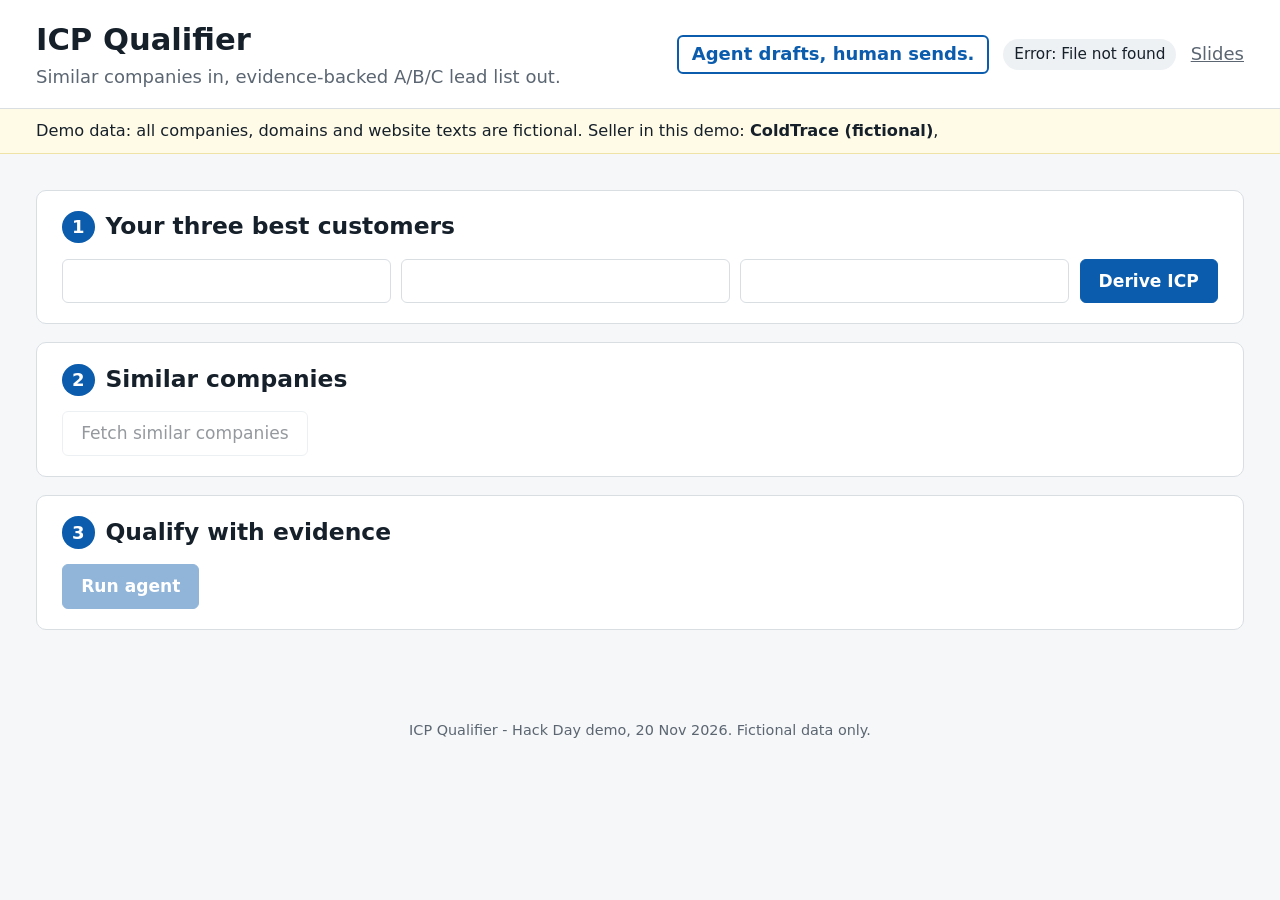
==== static/index.html @ ff9b924c "Front end (plain HTML/JS) and /slides Co-Authored-By: Claude Opus <noreply@anthropic.com>" ====
<!doctype html>
<html lang="en">
<head>
<meta charset="utf-8">
<meta name="viewport" content="width=device-width, initial-scale=1">
<title>ICP Qualifier - evidence-backed lead lists</title>
<link rel="stylesheet" href="/static/style.css">
</head>
<body>
<header class="top">
  <div>
    <h1>ICP Qualifier</h1>
    <p class="sub">Similar companies in, evidence-backed A/B/C lead list out.</p>
  </div>
  <div class="top-right">
    <span class="motto">Agent drafts, human sends.</span>
    <span id="mode" class="badge">loading...</span>
    <a class="small-link" href="/slides">Slides</a>
  </div>
</header>
<p class="notice">Demo data: all companies, domains and website texts are fictional. Seller in this demo: <strong id="seller">ColdTrace (fictional)</strong>, <span id="offer"></span></p>

<main>
  <section class="step" id="step1">
    <h2><span class="num">1</span> Your three best customers</h2>
    <div class="seeds">
      <input id="seed0" list="customers" aria-label="Best customer 1">
      <input id="seed1" list="customers" aria-label="Best customer 2">
      <input id="seed2" list="customers" aria-label="Best customer 3">
      <datalist id="customers"></datalist>
      <button id="btn-icp" class="primary">Derive ICP</button>
    </div>
    <div id="icp-wrap" hidden>
      <p class="hint">Derived from the websites of your best customers. Edit anything: switch criteria on or off, change terms, ranges and weights.</p>
      <table class="criteria">
        <thead><tr><th>On</th><th>Criterion</th><th>Terms / range</th><th>Weight</th><th>Must-have</th></tr></thead>
        <tbody id="criteria-body"></tbody>
      </table>
    </div>
  </section>

  <section class="step" id="step2">
    <h2><span class="num">2</span> Similar companies</h2>
    <button id="btn-cand" disabled>Fetch similar companies</button>
    <div id="cand-wrap" hidden>
      <p id="cand-meta"></p>
      <div id="cand-list" class="chips"></div>
    </div>
  </section>

  <section class="step" id="step3">
    <h2><span class="num">3</span> Qualify with evidence</h2>
    <button id="btn-run" class="primary" disabled>Run agent</button>
    <span id="run-status" class="hint"></span>
    <div id="results-wrap" hidden>
      <div class="toolbar">
        <div class="filters" role="group" aria-label="Filter by tier">
          <button class="filter active" data-tier="ALL">All</button>
          <button class="filter" data-tier="A">A</button>
          <button class="filter" data-tier="B">B</button>
          <button class="filter" data-tier="C">C</button>
        </div>
        <input id="search" placeholder="Search companies" aria-label="Search">
        <label>Sort
          <select id="sort">
            <option value="tier">Tier, then score</option>
            <option value="score">Score</option>
            <option value="name">Name</option>
            <option value="similarity">Similarity</option>
          </select>
        </label>
        <a id="export" class="button">Export CSV</a>
      </div>
      <p class="hint">No verdict without a verbatim quote. "No evidence" lowers the tier. Export is a draft list for Needle or your CRM; nothing is sent.</p>
      <table class="results">
        <thead><tr><th>Tier</th><th>Company</th><th>Score</th><th>Why</th><th></th></tr></thead>
        <tbody id="results-body"></tbody>
      </table>
    </div>
  </section>
</main>
<footer>ICP Qualifier - Hack Day demo, 20 Nov 2026. Fictional data only.</footer>
<script src="/static/app.js"></script>
</body>
</html>
---- static/style.css ----
:root {
  --ink: #16202a; --muted: #5b6672; --line: #d9dee3; --bg: #f6f7f8; --card: #fff;
  --accent: #0b5cad; --a: #1d7a3a; --b: #b26a00; --c: #6b7280; --bad: #b42318;
  font-size: 18px;
}
* { box-sizing: border-box; }
body { margin: 0; font-family: system-ui, -apple-system, "Segoe UI", Roboto, sans-serif; color: var(--ink); background: var(--bg); line-height: 1.45; }
.top { display: flex; justify-content: space-between; align-items: center; gap: 1rem; flex-wrap: wrap; padding: 1rem 2rem; background: var(--card); border-bottom: 1px solid var(--line); }
.top h1 { margin: 0; font-size: 1.7rem; }
.sub { margin: .1rem 0 0; color: var(--muted); }
.top-right { display: flex; gap: .8rem; align-items: center; flex-wrap: wrap; }
.motto { font-weight: 700; color: var(--accent); border: 2px solid var(--accent); border-radius: 6px; padding: .25rem .7rem; }
.badge { font-size: .85rem; padding: .25rem .6rem; border-radius: 999px; background: #eef1f4; }
.badge.rules { background: #fff4e0; } .badge.llm { background: #e4f4e8; }
.small-link { color: var(--muted); }
.notice { margin: 0; padding: .55rem 2rem; background: #fffbe6; border-bottom: 1px solid #efe3a8; font-size: .9rem; }
main { max-width: 1280px; margin: 0 auto; padding: 1rem 2rem 3rem; }
.step { background: var(--card); border: 1px solid var(--line); border-radius: 10px; padding: 1.1rem 1.4rem; margin: 1rem 0; }
.step h2 { margin: 0 0 .8rem; font-size: 1.3rem; display: flex; align-items: center; gap: .6rem; }
.num { display: inline-grid; place-items: center; width: 1.8rem; height: 1.8rem; border-radius: 50%; background: var(--accent); color: #fff; font-size: 1rem; }
button, .button { font: inherit; font-size: .95rem; padding: .5rem 1rem; border: 1px solid var(--line); border-radius: 6px; background: #fff; cursor: pointer; color: var(--ink); text-decoration: none; display: inline-block; }
button.primary { background: var(--accent); border-color: var(--accent); color: #fff; font-weight: 600; }
button:disabled { opacity: .45; cursor: default; }
input, select { font: inherit; font-size: .95rem; padding: .4rem .55rem; border: 1px solid var(--line); border-radius: 6px; }
.seeds { display: flex; gap: .6rem; flex-wrap: wrap; }
.seeds input { min-width: 15rem; flex: 1; }
.hint { color: var(--muted); font-size: .9rem; }
table { width: 100%; border-collapse: collapse; }
th { text-align: left; font-size: .8rem; text-transform: uppercase; letter-spacing: .03em; color: var(--muted); border-bottom: 2px solid var(--line); padding: .4rem .5rem; }
td { border-bottom: 1px solid var(--line); padding: .55rem .5rem; vertical-align: top; }
.criteria tr.off td { opacity: .5; }
.rationale { font-size: .8rem; color: var(--muted); }
.terms-in { width: 100%; min-width: 18rem; }
.num-in { width: 6rem; }
.chips { display: flex; flex-wrap: wrap; gap: .4rem; }
.chip { background: #eef3f9; border-radius: 999px; padding: .2rem .7rem; font-size: .88rem; }
.chip small { color: var(--muted); }
.toolbar { display: flex; gap: .8rem; align-items: center; flex-wrap: wrap; margin: 1rem 0 .3rem; }
.filters { display: flex; }
.filter { border-radius: 0; margin-left: -1px; }
.filter:first-child { border-radius: 6px 0 0 6px; } .filter:last-child { border-radius: 0 6px 6px 0; }
.filter.active { background: var(--ink); color: #fff; border-color: var(--ink); }
#search { flex: 1; min-width: 12rem; }
.results tr.row { cursor: pointer; }
.results tr.row:hover { background: #f3f6fa; }
.results tr.open { background: #eef3f9; }
.tier { display: inline-grid; place-items: center; width: 2.1rem; height: 2.1rem; border-radius: 6px; font-weight: 800; color: #fff; font-size: 1.1rem; }
.tier-A { background: var(--a); } .tier-B { background: var(--b); } .tier-C { background: var(--c); }
.domain { color: var(--muted); font-size: .85rem; }
.bar { width: 5rem; height: .5rem; background: #e5e8eb; border-radius: 4px; overflow: hidden; display: inline-block; margin-right: .4rem; vertical-align: middle; }
.bar span { display: block; height: 100%; background: var(--accent); }
.chev { color: var(--muted); width: 2rem; }
.detail > td { background: #fafbfc; padding: .6rem 1rem 1rem; }
.findings td { font-size: .92rem; }
.findings td:first-child { width: 8rem; }
.findings td:nth-child(2) { width: 30%; }
.reason { color: var(--muted); font-size: .85rem; }
.status { display: inline-block; padding: .1rem .5rem; border-radius: 4px; font-size: .8rem; font-weight: 700; }
.st-met { background: #e4f4e8; color: var(--a); } .st-partial { background: #fff1d6; color: var(--b); }
.st-not_met { background: #fde8e7; color: var(--bad); } .st-no_evidence { background: #eceef1; color: var(--c); }
blockquote { margin: 0 0 .25rem; padding: .3rem .7rem; border-left: 3px solid var(--accent); background: #fff; font-style: italic; }
.url { display: block; font-size: .72rem; color: var(--muted); word-break: break-all; }
.noev { color: var(--c); font-style: italic; }
.hook { background: #fff; border: 1px dashed var(--accent); border-radius: 6px; padding: .5rem .8rem; margin-bottom: .6rem; font-size: .92rem; }
footer { text-align: center; color: var(--muted); font-size: .8rem; padding: 1rem; }
.source-view main { max-width: 860px; }
.source-view section { background: #fff; border: 1px solid var(--line); border-radius: 8px; padding: .6rem 1rem; margin: .7rem 0; }
.source-view section.current { border-color: var(--accent); }
.source-view h2 { font-size: .85rem; color: var(--muted); font-family: ui-monospace, monospace; margin: .2rem 0; }
mark { background: #ffe58a; padding: 0 .1rem; }
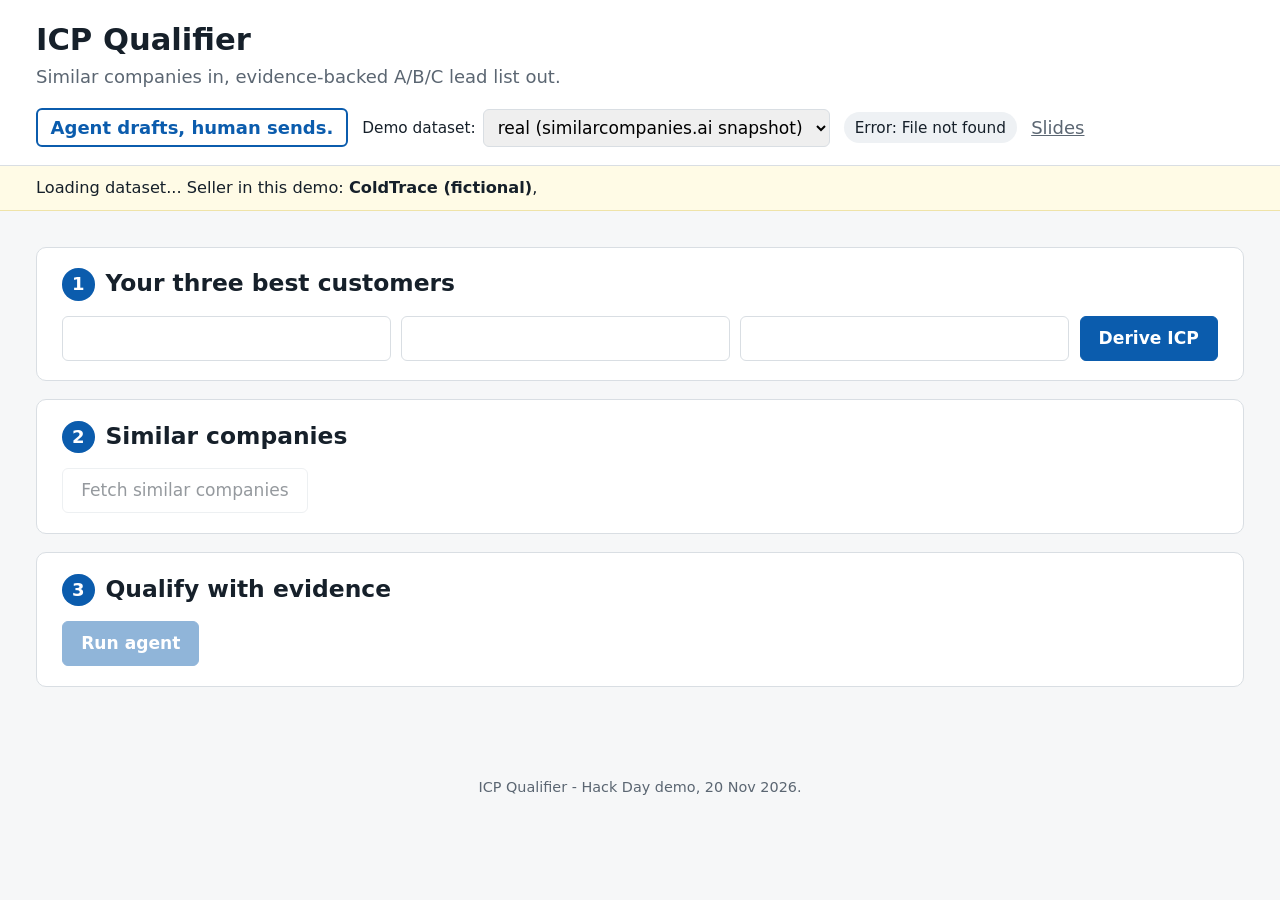
==== commit 9e819d12: "Dataset switch fictional/real in API and front end, source line Co-Authored-By: Claude Opus 5.5 <nor" ====
--- a/static/index.html
+++ b/static/index.html
@@ -14,15 +14,21 @@
   </div>
   <div class="top-right">
     <span class="motto">Agent drafts, human sends.</span>
+    <label class="dataset-pick">Demo dataset:
+      <select id="dataset" aria-label="Demo dataset">
+        <option value="real">real (similarcompanies.ai snapshot)</option>
+        <option value="fictional">fictional</option>
+      </select>
+    </label>
     <span id="mode" class="badge">loading...</span>
     <a class="small-link" href="/slides">Slides</a>
   </div>
 </header>
-<p class="notice">Demo data: all companies, domains and website texts are fictional. Seller in this demo: <strong id="seller">ColdTrace (fictional)</strong>, <span id="offer"></span></p>
+<p class="notice"><span id="notice">Loading dataset...</span> Seller in this demo: <strong id="seller">ColdTrace (fictional)</strong>, <span id="offer"></span><br><span id="source-line"></span></p>
 
 <main>
   <section class="step" id="step1">
-    <h2><span class="num">1</span> Your three best customers</h2>
+    <h2><span class="num">1</span> <span id="step1-title">Your three best customers</span></h2>
     <div class="seeds">
       <input id="seed0" list="customers" aria-label="Best customer 1">
       <input id="seed1" list="customers" aria-label="Best customer 2">
@@ -31,7 +37,7 @@
       <button id="btn-icp" class="primary">Derive ICP</button>
     </div>
     <div id="icp-wrap" hidden>
-      <p class="hint">Derived from the websites of your best customers. Edit anything: switch criteria on or off, change terms, ranges and weights.</p>
+      <p class="hint">Derived from your best customers. Edit anything: switch criteria on or off, change terms, ranges and weights. <span id="size-note"></span></p>
       <table class="criteria">
         <thead><tr><th>On</th><th>Criterion</th><th>Terms / range</th><th>Weight</th><th>Must-have</th></tr></thead>
         <tbody id="criteria-body"></tbody>
@@ -79,7 +85,7 @@
     </div>
   </section>
 </main>
-<footer>ICP Qualifier - Hack Day demo, 20 Nov 2026. Fictional data only.</footer>
+<footer>ICP Qualifier - Hack Day demo, 20 Nov 2026. <span id="footer-data"></span></footer>
 <script src="/static/app.js"></script>
 </body>
 </html>
--- a/static/style.css
+++ b/static/style.css
@@ -68,3 +68,5 @@
 .source-view section.current { border-color: var(--accent); }
 .source-view h2 { font-size: .85rem; color: var(--muted); font-family: ui-monospace, monospace; margin: .2rem 0; }
 mark { background: #ffe58a; padding: 0 .1rem; }
+.dataset-pick { font-size: .85rem; display: flex; gap: .4rem; align-items: center; }
+a.url { color: var(--muted, #5b6672); }
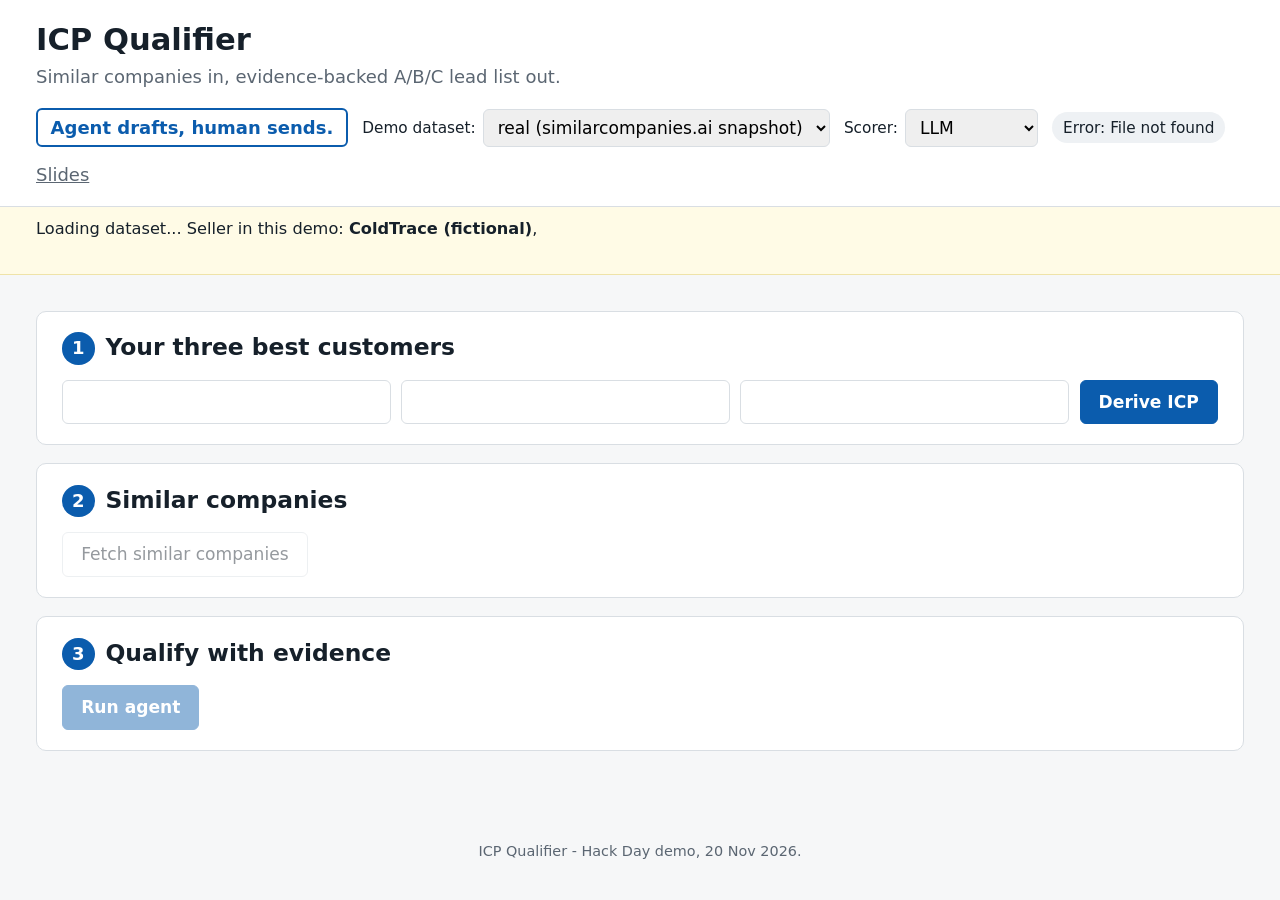
==== commit ab697dbf: "UI scorer switch and not-a-fit badge; offline tests for replay and fit gate Co-Authored-By: Claude F" ====
--- a/static/index.html
+++ b/static/index.html
@@ -20,11 +20,17 @@
         <option value="fictional">fictional</option>
       </select>
     </label>
+    <label class="dataset-pick">Scorer:
+      <select id="scorer" aria-label="Scorer">
+        <option value="llm">LLM</option>
+        <option value="rules">rule-based</option>
+      </select>
+    </label>
     <span id="mode" class="badge">loading...</span>
     <a class="small-link" href="/slides">Slides</a>
   </div>
 </header>
-<p class="notice"><span id="notice">Loading dataset...</span> Seller in this demo: <strong id="seller">ColdTrace (fictional)</strong>, <span id="offer"></span><br><span id="source-line"></span></p>
+<p class="notice"><span id="notice">Loading dataset...</span> Seller in this demo: <strong id="seller">ColdTrace (fictional)</strong>, <span id="offer"></span><br><span id="source-line"></span><br><span id="scorer-line"></span></p>
 
 <main>
   <section class="step" id="step1">
--- a/static/style.css
+++ b/static/style.css
@@ -12,6 +12,8 @@
 .motto { font-weight: 700; color: var(--accent); border: 2px solid var(--accent); border-radius: 6px; padding: .25rem .7rem; }
 .badge { font-size: .85rem; padding: .25rem .6rem; border-radius: 999px; background: #eef1f4; }
 .badge.rules { background: #fff4e0; } .badge.llm { background: #e4f4e8; }
+.nofit { display: inline-block; margin-left: .4rem; padding: 0 .4rem; border-radius: 4px; background: #5b5b5b; color: #fff; font-size: .75rem; font-weight: 700; vertical-align: middle; }
+.fit-box { margin: .3rem 0 .6rem; }
 .small-link { color: var(--muted); }
 .notice { margin: 0; padding: .55rem 2rem; background: #fffbe6; border-bottom: 1px solid #efe3a8; font-size: .9rem; }
 main { max-width: 1280px; margin: 0 auto; padding: 1rem 2rem 3rem; }
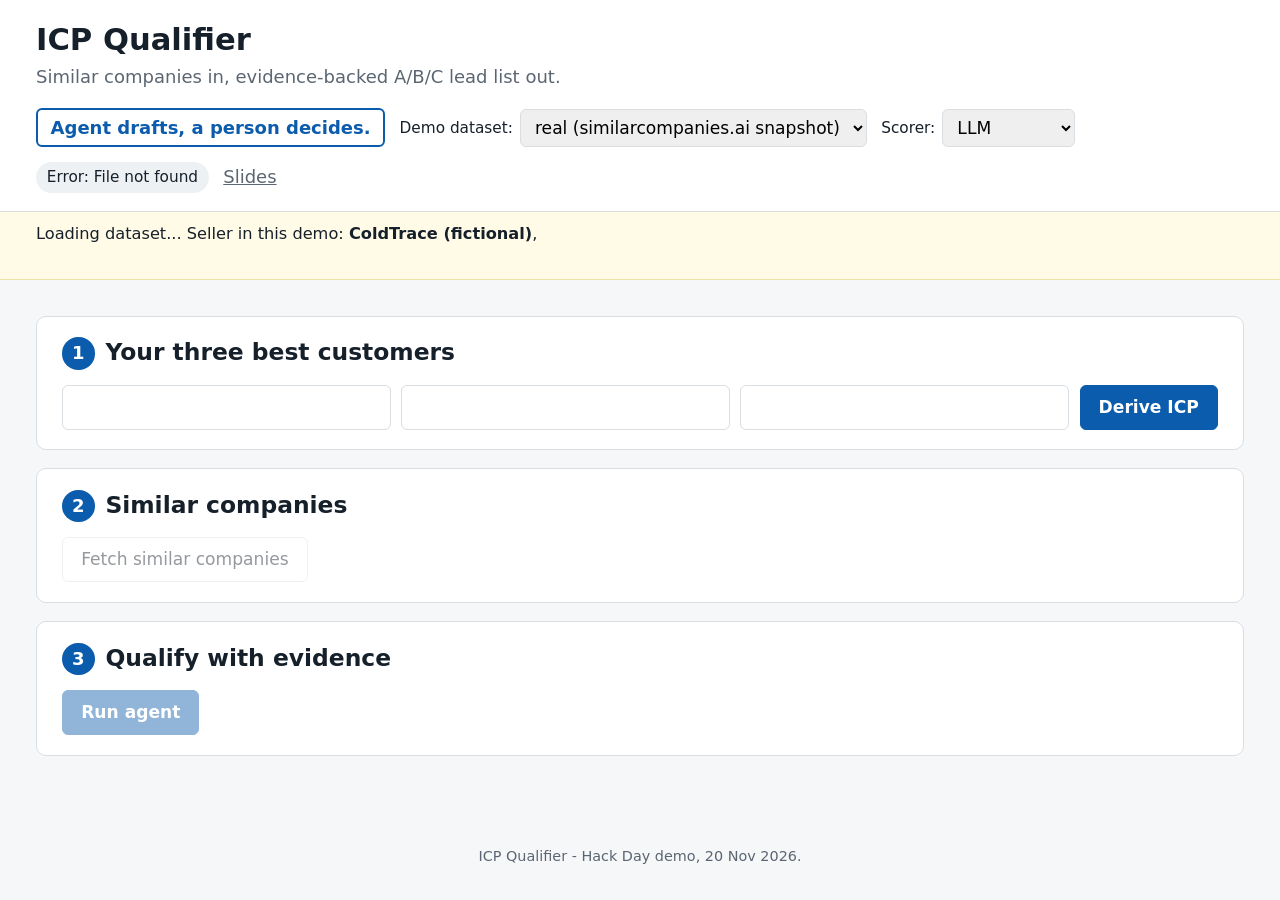
==== commit ec6ee249: "One set of numbers from model_comparison.json (no 'fastest', no tier agreement column), legal lines " ====
--- a/static/index.html
+++ b/static/index.html
@@ -13,7 +13,7 @@
     <p class="sub">Similar companies in, evidence-backed A/B/C lead list out.</p>
   </div>
   <div class="top-right">
-    <span class="motto">Agent drafts, human sends.</span>
+    <span class="motto">Agent drafts, a person decides.</span>
     <label class="dataset-pick">Demo dataset:
       <select id="dataset" aria-label="Demo dataset">
         <option value="real">real (similarcompanies.ai snapshot)</option>
--- a/static/style.css
+++ b/static/style.css
@@ -8,6 +8,8 @@
 .top { display: flex; justify-content: space-between; align-items: center; gap: 1rem; flex-wrap: wrap; padding: 1rem 2rem; background: var(--card); border-bottom: 1px solid var(--line); }
 .top h1 { margin: 0; font-size: 1.7rem; }
 .sub { margin: .1rem 0 0; color: var(--muted); }
+.sub2 { margin: .2rem 0 0; color: var(--muted); font-size: .9em; }
+.live-banner.live-banner-check { background: #fff6e0; color: #7a5200; border-color: #f0d48a; border-left-color: #c98a00; }
 .top-right { display: flex; gap: .8rem; align-items: center; flex-wrap: wrap; }
 .motto { font-weight: 700; color: var(--accent); border: 2px solid var(--accent); border-radius: 6px; padding: .25rem .7rem; }
 .badge { font-size: .85rem; padding: .25rem .6rem; border-radius: 999px; background: #eef1f4; }
@@ -72,3 +74,63 @@
 mark { background: #ffe58a; padding: 0 .1rem; }
 .dataset-pick { font-size: .85rem; display: flex; gap: .4rem; align-items: center; }
 a.url { color: var(--muted, #5b6672); }
+
+/* ---------------------------------------------------------------- live page (/live) only */
+html.live { font-size: 112.5%; }
+.live-page main { max-width: 68rem; margin-inline: auto; padding: 1rem 2rem 2rem; }
+.live-page .step { padding: 1.5rem; margin: 1rem 0; }
+.live-page .step h2 { margin: 0 0 1rem; }
+.live-page .url { font-size: .8rem; }
+.live-page .reason, .live-page .plan dd, .live-page blockquote, .live-page .sources .ex { max-width: 70ch; }
+.live-page textarea { font: inherit; font-size: .9rem; width: 100%; padding: .5rem; border: 1px solid var(--line); border-radius: 6px; }
+.live-page .field { display: block; margin: .5rem 0; }
+.live-page .field > span { display: block; font-weight: 600; font-size: .9rem; margin-bottom: .5rem; }
+.live-page .field input { width: 100%; }
+.live-grid { display: grid; grid-template-columns: 1fr 1fr; gap: 2rem; align-items: start; }
+@media (max-width: 900px) { .live-grid { grid-template-columns: 1fr; } }
+.live-ask .field input { font-size: 1.1rem; padding: .5rem; }
+.live-chips { display: flex; gap: .5rem; flex-wrap: wrap; margin: .5rem 0; }
+.live-chip { font-size: .85rem; padding: .25rem .75rem; border-radius: 999px; background: #eef3f9; border-color: #d3deea; }
+.live-chip.on { background: #1f4e79; border-color: #1f4e79; color: #fff; }
+.live-preview { max-width: 46rem; margin: .5rem 0; padding: .5rem .75rem; border-left: 3px solid #d3deea; font-size: .95rem; }
+.live-stop { border: 1px solid #c62828; background: #fdecea; padding: .75rem 1rem; border-radius: 8px; }
+.live-fallback { flex-basis: 100%; font-size: .85rem; color: #8a5a00; }
+.live-actions { display: flex; gap: .5rem; flex-wrap: wrap; margin: 1rem 0; }
+.live-actions .primary { font-size: 1.05rem; padding: .5rem 1.5rem; }
+.live-icp { border: 1px solid var(--line); border-radius: 8px; padding: .5rem 1rem; background: #fafbfc; }
+.live-icp summary { cursor: pointer; font-weight: 600; color: var(--muted); }
+.live-totals { border: 2px solid var(--accent); border-radius: 8px; padding: 1rem; background: #f3f7fc; }
+.live-big { font-size: 1.6rem; font-weight: 800; color: var(--ink); font-variant-numeric: tabular-nums; }
+/* step states: waiting faded, running marked in the accent colour */
+.live-step { position: relative; transition: opacity .2s; }
+.live-step.is-wait { opacity: .45; }
+.live-step.is-run { box-shadow: inset 3px 0 0 var(--accent); }
+.live-page .state { font-size: .85rem; font-weight: 600; margin-left: auto; color: var(--muted); }
+.live-page .state.run { color: var(--accent); } .live-page .state.ok { color: var(--a); } .live-page .state.err { color: var(--bad); }
+.live-meta { display: flex; flex-wrap: wrap; gap: .5rem; align-items: center; margin: 0 0 1rem; }
+.live-mark { font-size: .85rem; padding: .25rem .5rem; border-radius: 6px; background: #eef1f4; font-variant-numeric: tabular-nums; }
+.live-mark b { color: var(--ink); }
+.live-why { color: var(--muted); font-size: .85rem; margin-right: .5rem; }
+.live-banner { background: #fde8e7; color: var(--bad); border: 1px solid #f3b9b4; border-left: 4px solid var(--bad); border-radius: 6px; padding: .5rem 1rem; margin: 0 0 1rem; font-weight: 700; }
+.live-error { background: #fde8e7; color: var(--bad); border-radius: 6px; padding: .5rem 1rem; font-weight: 600; max-width: 70ch; }
+.live-empty { font-weight: 600; color: var(--muted); }
+.live-check { display: inline-block; font-weight: 700; padding: .25rem .5rem; border-radius: 6px; margin: 0 0 .5rem; }
+.live-check.good { background: #e4f4e8; color: var(--a); }
+.live-check.warn { background: #fff1d6; color: var(--b); }
+.live-legal { font-size: .85rem; color: var(--muted); margin: 0 0 1rem; }
+.live-page .sources li { margin: .5rem 0; font-size: .9rem; } .live-page .sources .ex { color: var(--muted); font-size: .85rem; }
+.live-page .ref { font-size: .8rem; vertical-align: super; text-decoration: none; padding: 0 .1rem; }
+.live-page .discarded { text-decoration: line-through; color: var(--bad); font-size: .85rem; }
+.live-page .draftbox { display: block; min-height: 22rem; max-width: 62ch; font-family: Georgia, "Times New Roman", serif; font-size: 1rem; line-height: 1.5; padding: 1rem 1.5rem; background: #fffdf7; border: 1px solid #e6dfcc; box-shadow: 0 1px 4px rgba(0,0,0,.06); }
+.live-page .draftonly { font-weight: 700; color: var(--bad); margin: .5rem 0; }
+.live-page .flag { background: #fde8e7; color: var(--bad); border-radius: 4px; padding: .1rem .5rem; font-size: .85rem; }
+.live-page .recorded { background: #fff1d6; border: 1px solid #efd08a; border-radius: 6px; padding: .5rem 1rem; margin: .5rem 0; }
+.live-page .plan dt { font-weight: 700; margin-top: .5rem; } .live-page .plan dd { margin: 0 0 .5rem 1rem; }
+.live-page .reg td:first-child { white-space: nowrap; font-weight: 600; } .live-page .reg code { font-size: .85rem; }
+.live-page .cmp td, .live-page .cmp th { font-size: .85rem; text-align: right; } .live-page .cmp td:first-child, .live-page .cmp th:first-child { text-align: left; }
+.live-page footer { font-size: .85rem; }
+.live-page [hidden] { display: none !important; }
+
+.live-fool { margin-top: 1rem; padding: .75rem 1rem; border: 1px dashed #9aa4ae; border-radius: 8px; }
+.live-fool input { flex: 1; min-width: 20rem; }
+.live-fool .good { color: #1b5e20; font-weight: 600; }
